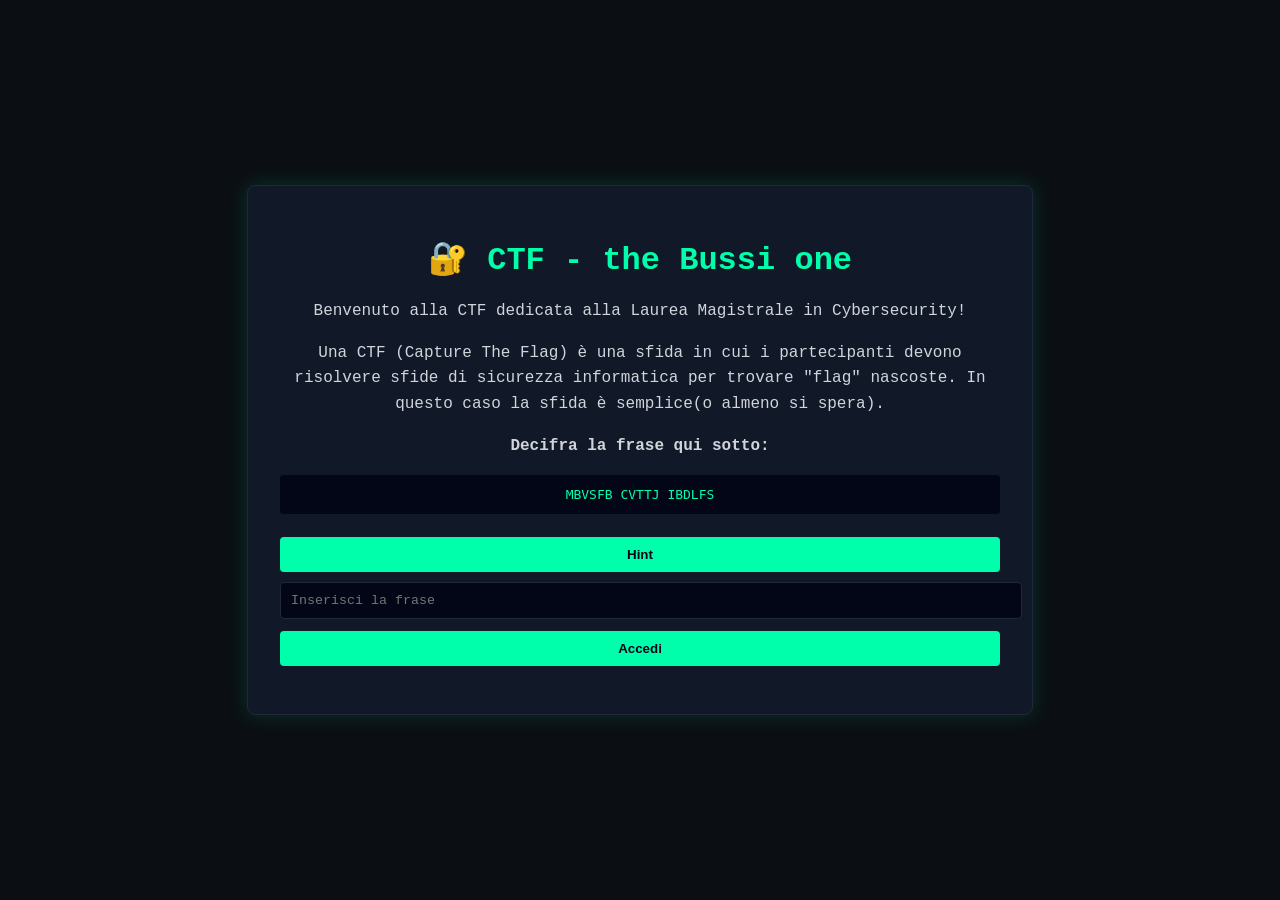
==== index.html @ 0a2e2d8d "testando cose" ====
<!DOCTYPE html>
<html lang="it">
<head>
  <meta charset="UTF-8">
  <title>CTF Laurea</title>
  <meta name="viewport" content="width=device-width, initial-scale=1.0">
  <link rel="stylesheet" href="style.css">
</head>
<body>
  <div class="container final">
    <h1>🔐 CTF - the Bussi one</h1>

    <p>
      Benvenuto alla CTF dedicata alla Laurea Magistrale in Cybersecurity!
    </p>

    <p>
      Una CTF (Capture The Flag) è una sfida in cui i partecipanti devono risolvere sfide di sicurezza informatica per trovare  "flag" nascoste. In questo caso la sfida è semplice(o almeno si spera).
    </p>

    <p>
      <strong>Decifra la frase qui sotto:</strong>
    </p>

    <pre>MBVSFB CVTTJ IBDLFS</pre>

    <button onclick="toggleHint()" style="margin-top: 10px;">
      Hint
    </button>

    <p id="hint" style="display: none; margin-top: 12px;">
      <em>Date a <strong>Cesare</strong> quel che è di <strong>Cesare</strong></em>
    </p>

    <input type="text" id="answer" placeholder="Inserisci la frase">
    <button onclick="check()">Accedi</button>

    <p id="result"></p>
  </div>

  <script>
    function toggleHint() {
      const hint = document.getElementById("hint");
      hint.style.display = hint.style.display === "none" ? "block" : "none";
    }

    function check() {
      const input = document
        .getElementById("answer")
        .value
        .trim()
        .toUpperCase();

      if (input === "LAUREA BUSSI HACKER") {
        window.location.href = "final.html";
      } else {
        document.getElementById("result").innerText = "❌ Risposta errata";
      }
    }
  </script>
</body>
</html>
---- style.css ----
/* Base */
body {
  margin: 0;
  padding: 0;
  font-family: "Courier New", monospace;
  background-color: #0b0f14;
  color: #d1d5db;
  display: flex;
  justify-content: center;
  align-items: center;
  min-height: 100vh;
}

/* Container */
.container {
  background-color: #111827;
  border: 1px solid #1f2937;
  border-radius: 8px;
  padding: 32px;
  max-width: 720px;
  width: 95%;
  box-shadow: 0 0 20px rgba(0, 255, 170, 0.15);
}

/* Titoli */
h1 {
  color: #00ffaa;
  margin-bottom: 20px;
  text-align: center;
}

/* Testo */
p {
  line-height: 1.6;
}

/* Codice */
pre {
  background-color: #020617;
  color: #00ffaa;
  padding: 12px;
  border-radius: 4px;
  overflow-x: auto;
}

/* Input */
input {
  width: 100%;
  padding: 10px;
  margin-top: 10px;
  background-color: #020617;
  border: 1px solid #1f2937;
  color: #d1d5db;
  border-radius: 4px;
  font-family: inherit;
}

/* Bottone */
button {
  width: 100%;
  margin-top: 12px;
  padding: 10px;
  background-color: #00ffaa;
  color: #020617;
  border: none;
  border-radius: 4px;
  font-weight: bold;
  cursor: pointer;
}

button:hover {
  background-color: #00e69a;
}

/* Messaggi */
#result {
  margin-top: 10px;
  color: #f87171;
  text-align: center;
}

/* Flag */
.flag {
  text-align: center;
  color: #00ffaa;
  font-size: 1.1em;
}

.final {
  text-align: center;
}

@media (max-width: 480px) {
  .container {
    padding: 24px;
  }

  h1 {
    font-size: 1.5em;
  }

  button {
    font-size: 1.1em;
    padding: 14px;
  }

  pre {
    font-size: 0.9em;
  }
}
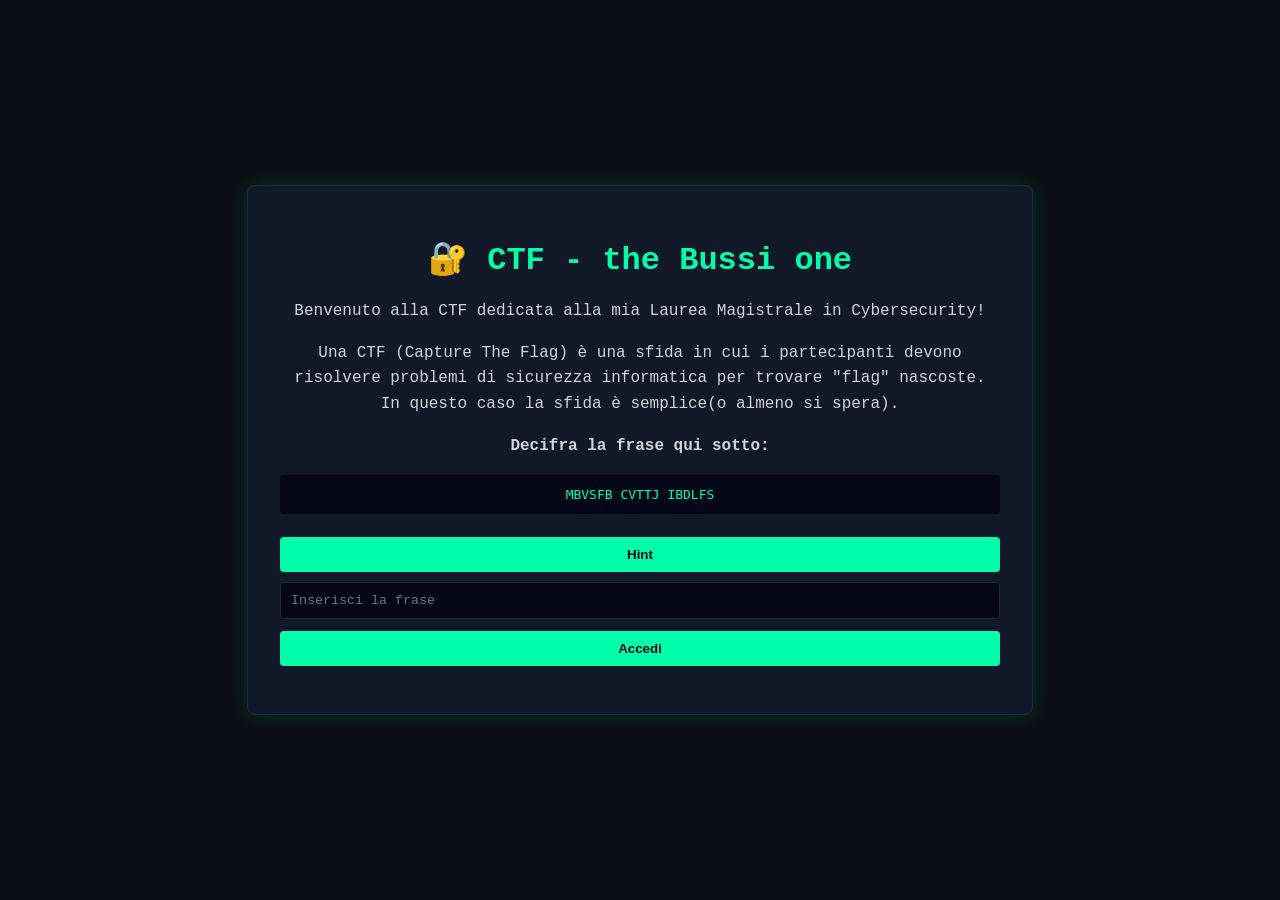
==== commit c0dcd833: "fixing rendering sizes" ====
--- a/index.html
+++ b/index.html
@@ -11,11 +11,11 @@
     <h1>🔐 CTF - the Bussi one</h1>
 
     <p>
-      Benvenuto alla CTF dedicata alla Laurea Magistrale in Cybersecurity!
+      Benvenuto alla CTF dedicata alla mia Laurea Magistrale in Cybersecurity!
     </p>
 
     <p>
-      Una CTF (Capture The Flag) è una sfida in cui i partecipanti devono risolvere sfide di sicurezza informatica per trovare  "flag" nascoste. In questo caso la sfida è semplice(o almeno si spera).
+      Una CTF (Capture The Flag) è una sfida in cui i partecipanti devono risolvere problemi di sicurezza informatica per trovare  "flag" nascoste. In questo caso la sfida è semplice(o almeno si spera).
     </p>
 
     <p>
--- a/style.css
+++ b/style.css
@@ -53,6 +53,7 @@
   color: #d1d5db;
   border-radius: 4px;
   font-family: inherit;
+  box-sizing: border-box;
 }
 
 /* Bottone */
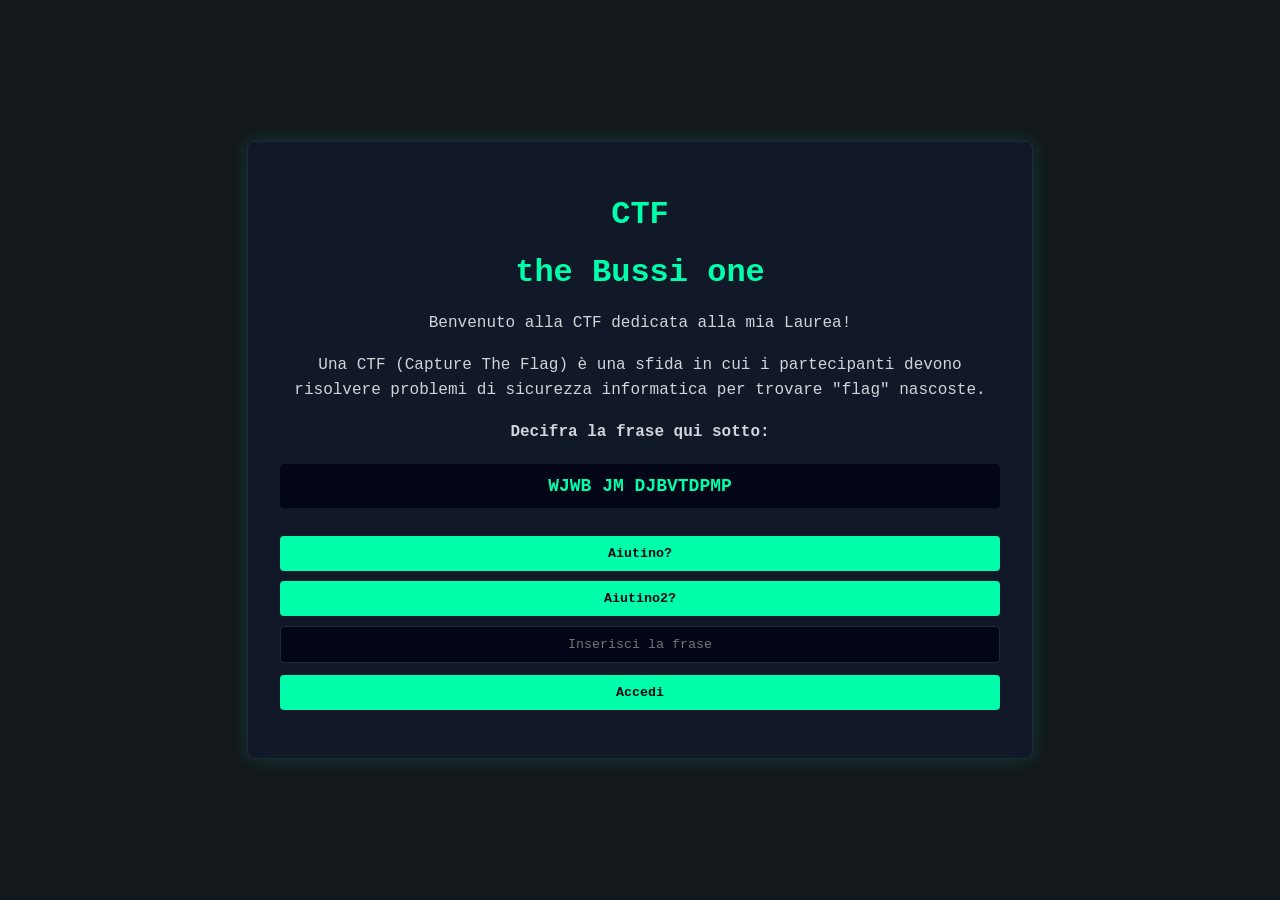
==== commit c2e17e5f: "final commit with secret" ====
--- a/index.html
+++ b/index.html
@@ -3,60 +3,68 @@
 <head>
   <meta charset="UTF-8">
   <title>CTF Laurea</title>
-  <meta name="viewport" content="width=device-width, initial-scale=1.0">
+  <meta name="viewport" content="width=device-width, initial-scale=1.0, maximum-scale=1.0">
   <link rel="stylesheet" href="style.css">
 </head>
+
 <body>
   <div class="container final">
-    <h1>🔐 CTF - the Bussi one</h1>
+
+    <h1>CTF</h1>
+    <h1>the Bussi one</h1>
 
     <p>
-      Benvenuto alla CTF dedicata alla mia Laurea Magistrale in Cybersecurity!
+      Benvenuto alla CTF dedicata alla mia Laurea!
     </p>
 
     <p>
-      Una CTF (Capture The Flag) è una sfida in cui i partecipanti devono risolvere problemi di sicurezza informatica per trovare  "flag" nascoste. In questo caso la sfida è semplice(o almeno si spera).
+      Una CTF (Capture The Flag) è una sfida in cui i partecipanti devono risolvere problemi di sicurezza informatica per trovare "flag" nascoste.
     </p>
 
-    <p>
-      <strong>Decifra la frase qui sotto:</strong>
-    </p>
+    <p><strong>Decifra la frase qui sotto:</strong></p>
 
-    <pre>MBVSFB CVTTJ IBDLFS</pre>
+    <pre style="font-size: 18px;"><strong>WJWB JM DJBVTDPMP</strong></pre>
 
-    <button onclick="toggleHint()" style="margin-top: 10px;">
-      Hint
-    </button>
-
-    <p id="hint" style="display: none; margin-top: 12px;">
+    <!-- HINT 1 -->
+    <button onclick="toggle('hint1')" style="margin-top:10px;">Aiutino?</button>
+    <p id="hint1" style="display:none; margin-top:8px;">
       <em>Date a <strong>Cesare</strong> quel che è di <strong>Cesare</strong></em>
     </p>
 
-    <input type="text" id="answer" placeholder="Inserisci la frase">
+    <!-- HINT 2 -->
+    <button onclick="toggle('hint2')" style="margin-top:10px;">Aiutino2?</button>
+    <p id="hint2" style="display:none; margin-top:8px;">
+      <em>La A è B, la B è C…</em>
+    </p>
+
+    <!-- ANSWER -->
+    <input type="text" id="answer" placeholder="Inserisci la frase" style="text-align:center;">
     <button onclick="check()">Accedi</button>
 
     <p id="result"></p>
+
   </div>
 
-  <script>
-    function toggleHint() {
-      const hint = document.getElementById("hint");
-      hint.style.display = hint.style.display === "none" ? "block" : "none";
-    }
+<script>
+function toggle(id){
+  const el = document.getElementById(id);
+  el.style.display = el.style.display === "none" ? "block" : "none";
+}
 
-    function check() {
-      const input = document
-        .getElementById("answer")
-        .value
-        .trim()
-        .toUpperCase();
+function check() {
+  const input = document
+    .getElementById("answer")
+    .value
+    .trim()
+    .toUpperCase();
 
-      if (input === "LAUREA BUSSI HACKER") {
-        window.location.href = "final.html";
-      } else {
-        document.getElementById("result").innerText = "❌ Risposta errata";
-      }
-    }
-  </script>
+  if (input === "VIVA IL CIAUSCOLO") {
+    window.location.href = "final.html";
+  } else {
+    document.getElementById("result").innerText = "❌ Risposta errata";
+  }
+}
+</script>
+
 </body>
-</html>
+</html>
--- a/style.css
+++ b/style.css
@@ -1,9 +1,12 @@
-/* Base */
+
+* {
+  font-family: 'Courier new', monospace;
+}
+
 body {
   margin: 0;
   padding: 0;
-  font-family: "Courier New", monospace;
-  background-color: #0b0f14;
+  background-color: #13181c;;
   color: #d1d5db;
   display: flex;
   justify-content: center;
@@ -18,6 +21,8 @@
   border-radius: 8px;
   padding: 32px;
   max-width: 720px;
+  margin-left: 10px;
+  margin-right: 10px;
   width: 95%;
   box-shadow: 0 0 20px rgba(0, 255, 170, 0.15);
 }
@@ -91,6 +96,11 @@
   text-align: center;
 }
 
+.name {
+  color: #00ffaa;   /* stesso verde di h1 */
+  font-weight: bold;
+}
+
 @media (max-width: 480px) {
   .container {
     padding: 24px;
